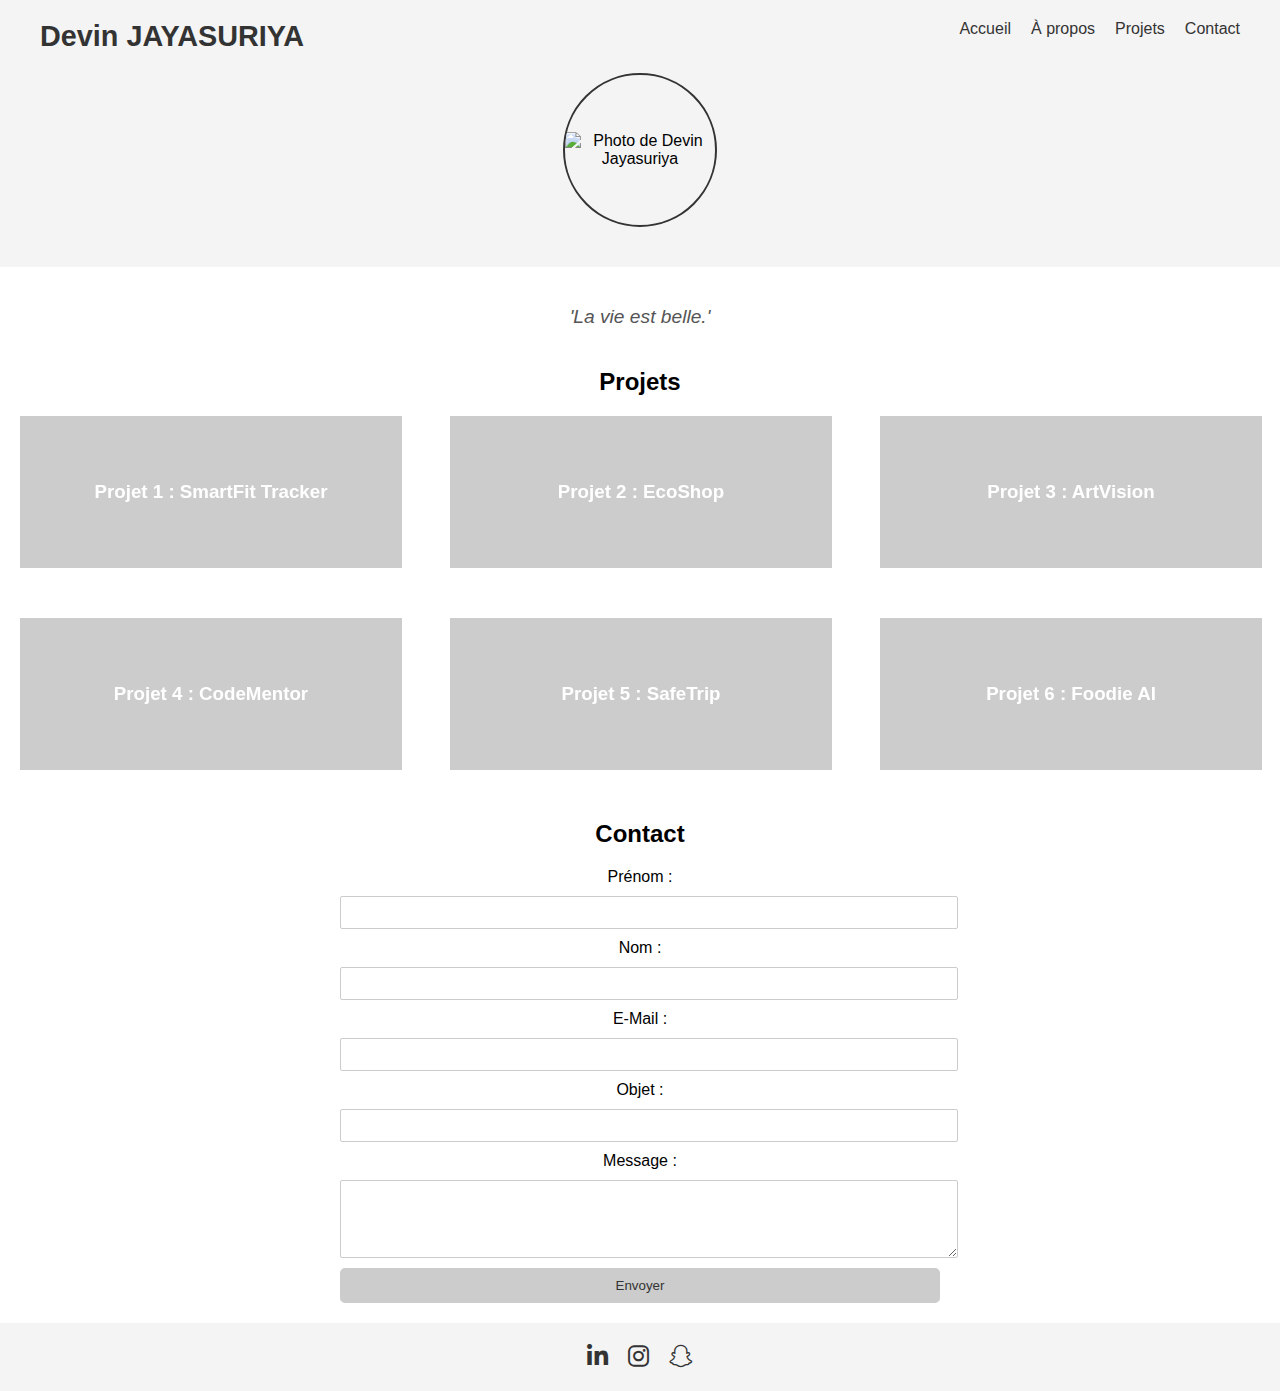
==== index.html @ 34a32921 "Rename projet.html to index.html" ====
<!DOCTYPE html>
<html lang="fr">
<head>
    <meta charset="UTF-8">
    <meta name="viewport" content="width=device-width, initial-scale=1.0">
    <title>Portfolio - Devin Jayasuriya</title>
    <link rel="stylesheet" href="style.css">
    <link href="https://cdnjs.cloudflare.com/ajax/libs/font-awesome/6.0.0-beta3/css/all.min.css" rel="stylesheet">
    <script src="java.js"></script>
</head>
<body>
    <header>
        <div class="header-container">
            <div class="logo">
                <h1>Devin JAYASURIYA</h1>
            </div>
            <nav class="navigation">
                <ul>
                    <li><a href="#accueil">Accueil</a></li>
                    <a href="Devin EPF CEFIPA.pdf" target="_blank" download="Devin_EPF_CEFIPA.pdf">À propos</a>
                    <li><a href="#projets">Projets</a></li>
                    <li><a href="#contact">Contact</a></li>
                </ul>
            </nav>
        </div>
        <div class="profile-photo">
            <img src="https://x-memes.com/storage/medias/A7N0WKHap0doHu39MpMJFKz5jFH7GQ5TMS7tFFGn.jpg" alt="Photo de Devin Jayasuriya">
        </div>
    </header>
    <main>
        <section id="edito">
            <div class="diaporama">
                <p id="citation"></p>
            </div>
        </section>
        <section id="projets">
            <h2>Projets</h2>
            <div class="projects-container">
                <div class="project flipbox">
                    <div class="flipbox-inner">
                        <div class="flipbox-front">
                            <h3>Projet 1 : 
                                SmartFit Tracker
                            </h3>
                        </div>
                        <div class="flipbox-back">
                            <p>Suivi de performances physiques avec recommandations IA.</p>
                        </div>
                    </div>
                </div>
                <div class="project flipbox">
                    <div class="flipbox-inner">
                        <div class="flipbox-front">
                            <h3>Projet 2 : 
                                EcoShop
                            </h3>
                        </div>
                        <div class="flipbox-back">
                            <p>Trouvez des produits locaux et écoresponsables.</p>
                        </div>
                    </div>
                </div>
                <div class="project flipbox">
                    <div class="flipbox-inner">
                        <div class="flipbox-front">
                            <h3>Projet 3 : 
                                ArtVision
                            </h3>
                        </div>
                        <div class="flipbox-back">
                            <p>Visualisez des œuvres d'art en réalité augmentée.</p>
                        </div>
                    </div>
                </div>
                <div class="project flipbox">
                    <div class="flipbox-inner">
                        <div class="flipbox-front">
                            <h3>Projet 4 : 
                                CodeMentor
                            </h3>
                        </div>
                        <div class="flipbox-back">
                            <p>Plateforme de tutorat interactif pour développeurs.</p>
                        </div>
                    </div>
                </div>
                <div class="project flipbox">
                    <div class="flipbox-inner">
                        <div class="flipbox-front">
                            <h3>Projet 5 : 
                                SafeTrip
                            </h3>
                        </div>
                        <div class="flipbox-back">
                            <p>Navigation sécurisée avec alertes en temps réel.</p>
                        </div>
                    </div>
                </div>
                <div class="project flipbox">
                    <div class="flipbox-inner">
                        <div class="flipbox-front">
                            <h3>Projet 6 : 
                                Foodie AI
                            </h3>
                        </div>
                        <div class="flipbox-back">
                            <p>Planifiez des repas équilibrés avec un assistant intelligent.</p>
                        </div>
                    </div>
                </div>
            </div>
        </section>
        <section id="contact">
            <h2>Contact</h2>
            <form>
                <label for="prenom">Prénom :</label>
                <input type="text" id="prenom" name="prenom" required>                
                <label for="nom">Nom :</label>
                <input type="text" id="nom" name="nom" required>                
                <label for="email">E-Mail :</label>
                <input type="email" id="email" name="email" required>                
                <label for="objet">Objet :</label>
                <input type="text" id="objet" name="objet" required>               
                <label for="message">Message :</label>
                <textarea id="message" name="message" rows="4" required></textarea>              
                <button type="submit">Envoyer</button>
            </form>
        </section>
    </main>
    <footer>
        <div class="social-icons">
            <a href="https://linkedin.com" target="_blank" class="icon linkedin">
                <i class="fa-brands fa-linkedin-in"></i>
            </a>
            <a href="https://instagram.com" target="_blank" class="icon instagram">
                <i class="fa-brands fa-instagram"></i>
            </a>
            <a href="https://snapchat.com" target="_blank" class="icon snapchat">
                <i class="fa-brands fa-snapchat"></i>
            </a>
        </div>
    </footer>        
</body>
</html>
---- style.css ----
body {
    margin: 0;
    font-family: Arial, sans-serif;
    text-align: center;
}

header {
    background-color: #f4f4f4;
    padding: 20px;
}

.header-container {
    max-width: 1200px;
    margin: 0 auto;
    display: flex;
    justify-content: space-between;
}

.logo h1 {
    margin: 0;
    font-size: 1.8rem;
    color: #333;
}

.navigation ul {
    list-style-type: none;
    padding: 0;
    margin: 0;
    display: flex;
    gap: 20px;
}

.navigation a {
    text-decoration: none;
    font-size: 1rem;
    color: #333;
}

.navigation a:hover {
    color: #666;
    transition: color 0.3s ease;
}

.profile-photo {
    margin: 20px auto;
    width: 150px;
    height: 150px;
    display: flex;
    align-items: center;
    justify-content: center;
    border-radius: 50%;
    overflow: hidden;
    border: 2px solid #333;
}

.profile-photo img {
    width: 100%;
    height: auto;
}

main {
    padding: 20px;
}

.diaporama {
    font-size: 1.2rem;
    font-style: italic;
    margin-top: 10px;
    color: #555;
    transition: all;
}

#projets {
    margin-top: 40px;
}

.projects-container {
    display: grid;
    grid-template-columns: repeat(3, 1fr);
    gap: 50px;
}

.project {
    perspective: 900px;
}

.flipbox {
    width: 100%;
    height: 150px;
    background-color: #f4f4f4;
    border: 1px solid #ccc;
    position: relative;
}

.flipbox-inner {
    position: relative;
    width: 100%;
    height: 100%;
    transition: transform 1s;
    transform-style: preserve-3d;
}


.flipbox:hover .flipbox-inner {
    transform: rotateY(180deg);
}

.flipbox-front, .flipbox-back {
    position: absolute;
    width: 100%;
    height: 100%;
    backface-visibility: hidden;
    display: flex;
    align-items: center;
    justify-content: center;
    text-align: center;
    padding: 20Spx;
}

.flipbox-front {
    background-color: #ccc;
    color: white;
}

.flipbox-back {
    background-color: #333;
    color: white;
    transform: rotateY(180deg);
}

#contact {
    margin-top: 50px;
    text-align: center;
}

form {
    max-width: 600px;
    margin: 0 auto;
    display: flex;
    flex-direction: column;
    gap: 10px;
}

form label {
    text-align: center;
}

form input, form textarea {
    padding: 8px; 
    border: 1px solid #ccc;
    border-radius: 2px;
    width: 100%;
    
}

form button {
    padding: 10px;
    background-color: #ccc;
    color: #333;
    border: none;
    border-radius: 5px;
    cursor: pointer;
}

form button:hover {
    background-color: #dfdfdf;
}

footer {
    background-color: #f4f4f4;
    padding: 20px 0;
    text-align: center;
}

.social-icons {
    display: flex;
    justify-content: center;
    gap: 20px;
}

.icon {
    text-decoration: none;
    font-size: 1.5rem;
    color: #333;
    transition: color 0.3s ease;
}

.icon:hover {
    color: #0077b5;
}

.icon.instagram:hover {
    color: #E1306C;
}

.icon.snapchat:hover {
    color: #cdca36; 
}

@media (max-width: 768px) {
    .header-container {
        flex-direction: column;
        align-items: center;
    }

    .navigation ul {
        justify-content: center;
    }

    .profile-photo {
        width: 100px;
        height: 100px;
    }
}
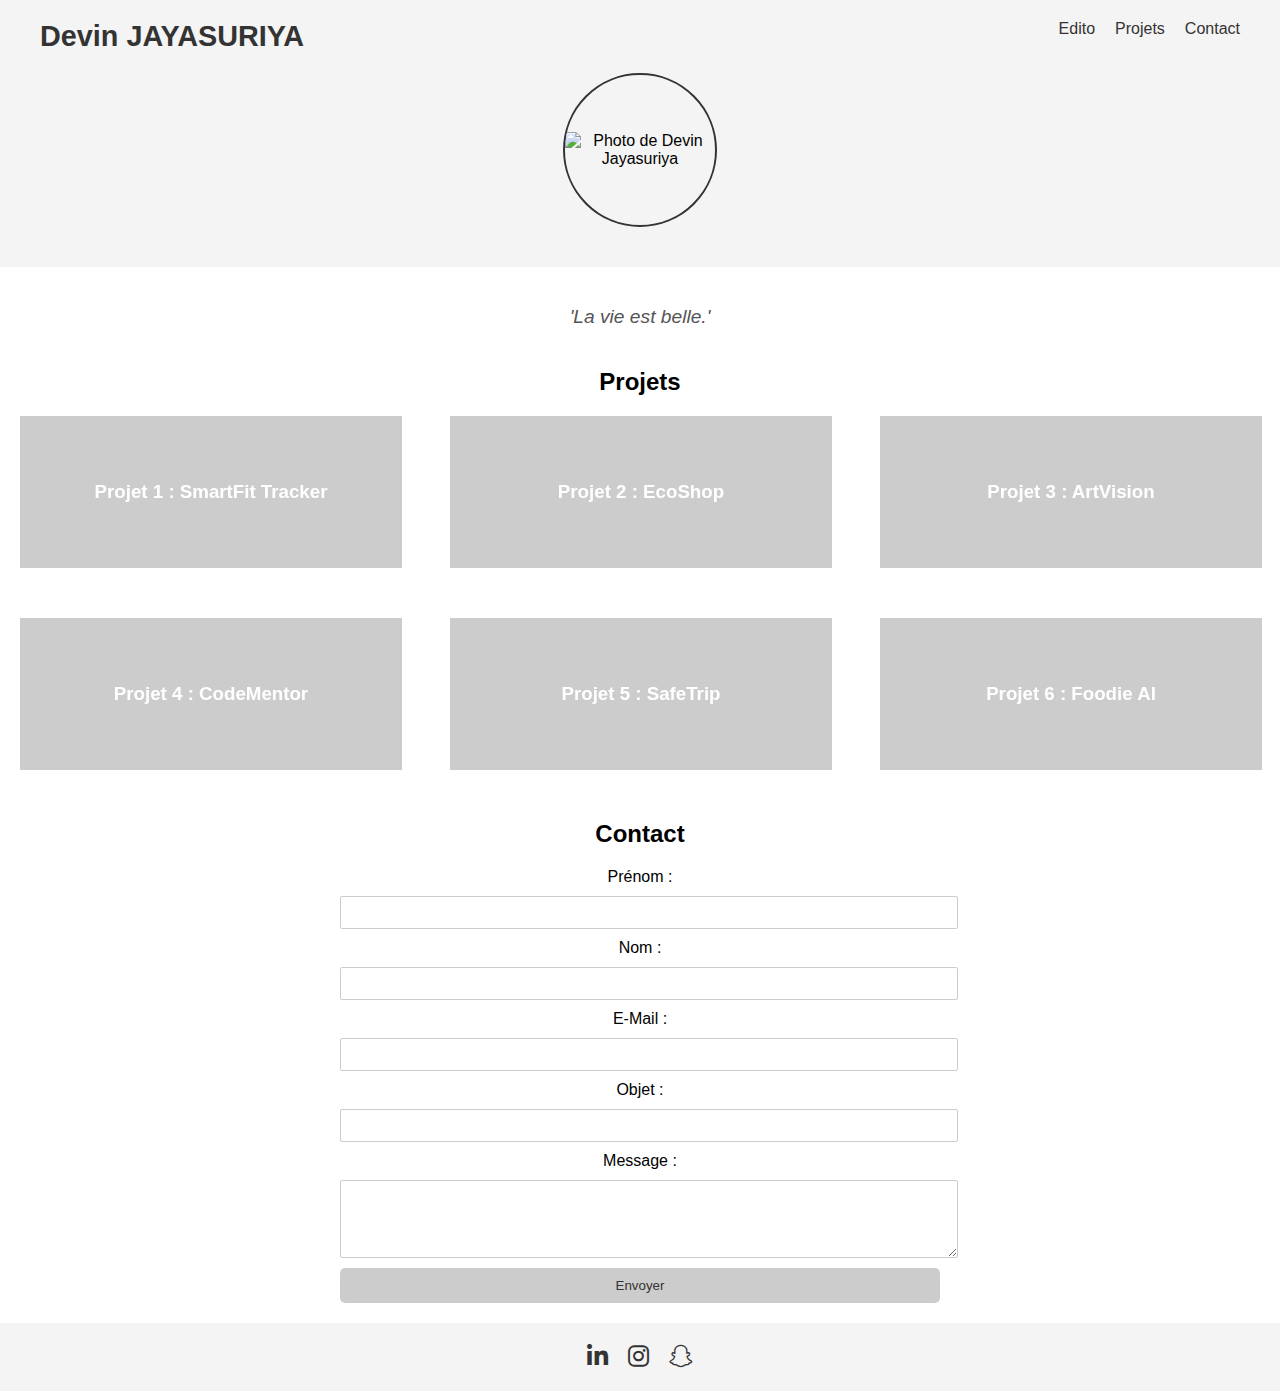
==== commit 9a6175a3: "Update index.html" ====
--- a/index.html
+++ b/index.html
@@ -16,8 +16,7 @@
             </div>
             <nav class="navigation">
                 <ul>
-                    <li><a href="#accueil">Accueil</a></li>
-                    <a href="Devin EPF CEFIPA.pdf" target="_blank" download="Devin_EPF_CEFIPA.pdf">À propos</a>
+                    <li><a href="Devin_EPF_CEFIPA.pdf" target="_blank" download="Devin_EPF_CEFIPA.pdf">Edito</a></li>
                     <li><a href="#projets">Projets</a></li>
                     <li><a href="#contact">Contact</a></li>
                 </ul>
